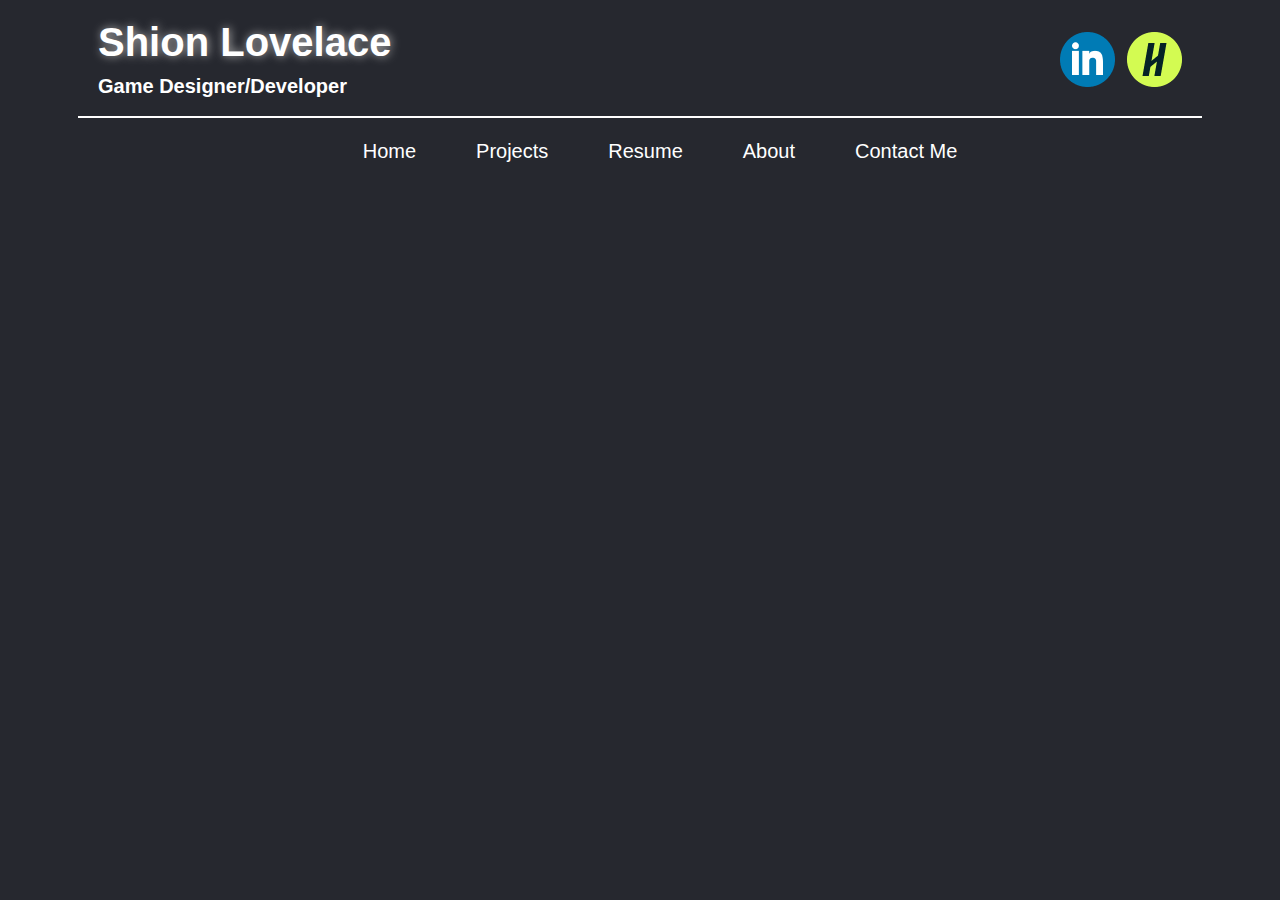
==== about.html @ 18f2eac8 "added consistent headers to all html pages" ====
<!DOCTYPE html>
<html lang="en">
<head>
    <meta charset="UTF-8">
    <meta name="viewport" content="width=device-width, initial-scale=1.0">
    <link rel="stylesheet" href="style.css">
    <title>Document</title>
</head>
<body>
    <header>
        <div class="description">
            <h1 class="name-header">Shion Lovelace</h1>
            <h2 class="jobtitle-header">Game Designer/Developer</h2>
        </div>
        <div class="two-logos">
            <a href="https://www.linkedin.com/in/shionlovelace/">
                <img src="images/linkedinlogo.png" alt="Linkedin">
            </a>
            <a href="https://app.joinhandshake.com/profiles/42069286">
                <img src="images/handshakelogo.png" alt="Handshake">
            </a>
        </div>
    </header>
    <nav>
        <ul class="navigation">
            <li><a href="index.html">Home</a></li>
            <li><a href="projects.html">Projects</a></li>
            <li><a href="resume.html">Resume</a></li>
            <li><a href="about.html">About</a></li>
            <li><a href="contact.html">Contact Me</a></li>
        </ul>
    </nav>
    
</body>
</html>
---- style.css ----
@font-face {
    font-family: 'Kaisei Tokumin';
    src: url(fonts/KaiseiTokumin-Regular.ttf) format('truetype');
}


body {
    background: #26282F;
    color: #FFFFFF;
    font-family: 'Kaisei Tokumin', Helvetica, sans-serif;
    /*margin: 20px 90px 20px 90px;*/
}

p{
    font-size: 20px;
}

header{
    display: flex;
    justify-content: space-between;
    margin: 0 70px 0 70px;
    border-bottom: 2px solid #FFFFFF;
}

.name-header{
    font-size: 40px;
    text-shadow: #B0B0B0 1px 0 10px;
    margin-top: 8px;
    margin-bottom: 0;
}

.jobtitle-header{
    font-size: 20px;
    margin-top: 5px;
}

.description{
    line-height: 1.3;
    padding-left: 20px;
    margin: 0; 
}

.two-logos{
    padding-right: 20px;
    gap: .75em;
    display: flex;
    align-items: center;
}

nav {
    background: #26282F;
    padding: 2px;
    position: sticky;
    top: 0px;
}

.navigation {
    gap: 3em;
    list-style: none;
    font-size: 20px;
    display: flex;
    justify-content: center;
    align-items: center;
}

a{
    color: #FFFFFF;
    text-decoration: none;
    text-decoration-color: grey;
}

a:hover {
    color: lightgray;
    text-decoration: underline;
}

.welcome-paragraph{
    margin: 2px 70px 50px 70px;;
    padding: 30px;
    background: #252525;
    display: flex;
    gap: 4em;
    justify-content: center;
    align-items: center;
}
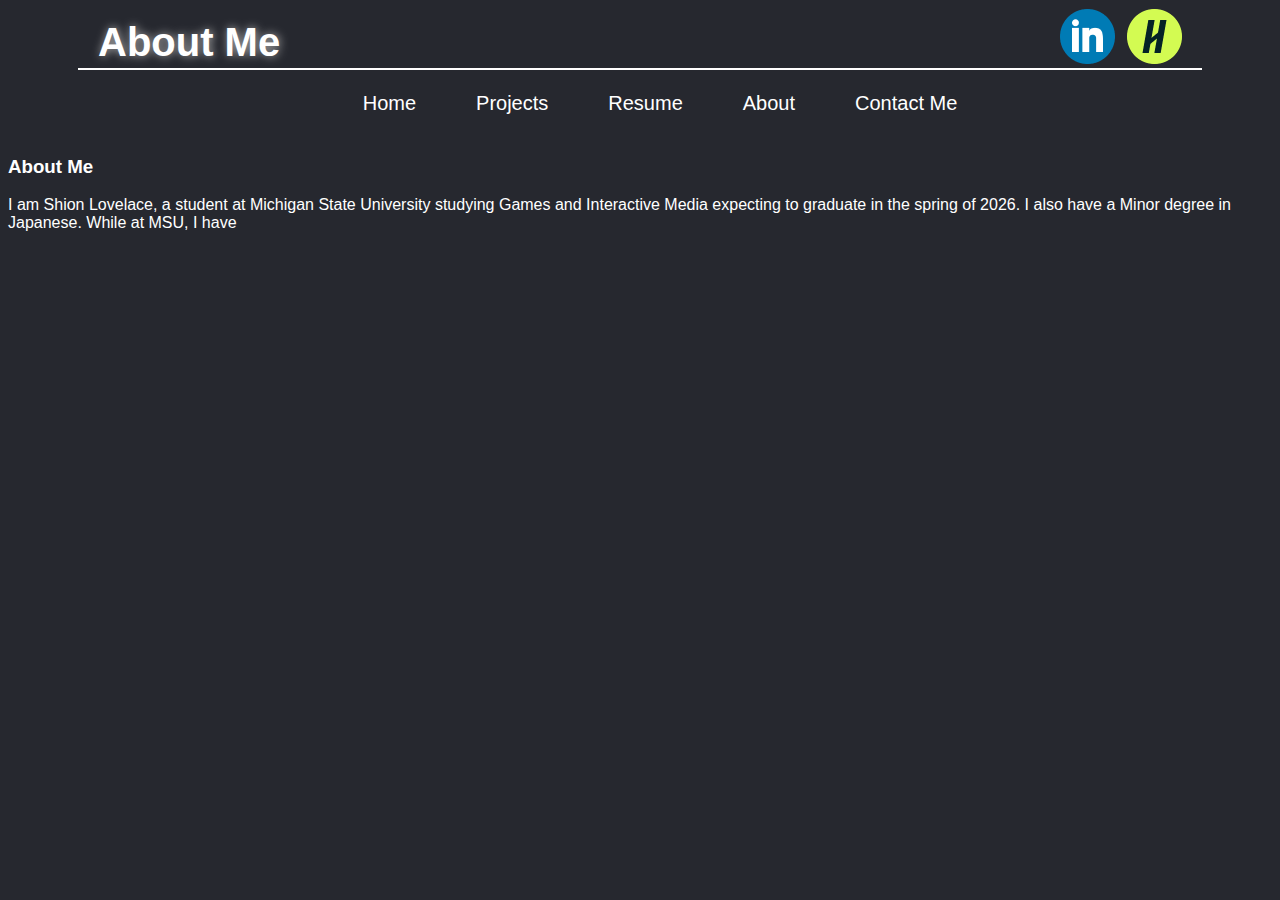
==== commit 65d9a06a: "added so that it redirects to a new tab" ====
--- a/about.html
+++ b/about.html
@@ -4,19 +4,18 @@
     <meta charset="UTF-8">
     <meta name="viewport" content="width=device-width, initial-scale=1.0">
     <link rel="stylesheet" href="style.css">
-    <title>Document</title>
+    <title>About Me</title>
 </head>
 <body>
     <header>
         <div class="description">
-            <h1 class="name-header">Shion Lovelace</h1>
-            <h2 class="jobtitle-header">Game Designer/Developer</h2>
+            <h1 class="name-header">About Me</h1>
         </div>
         <div class="two-logos">
-            <a href="https://www.linkedin.com/in/shionlovelace/">
+            <a href="https://www.linkedin.com/in/shionlovelace/" target="_blank">
                 <img src="images/linkedinlogo.png" alt="Linkedin">
             </a>
-            <a href="https://app.joinhandshake.com/profiles/42069286">
+            <a href="https://app.joinhandshake.com/profiles/42069286" target="_blank">
                 <img src="images/handshakelogo.png" alt="Handshake">
             </a>
         </div>
@@ -30,6 +29,8 @@
             <li><a href="contact.html">Contact Me</a></li>
         </ul>
     </nav>
+    <h3>About Me</h3>
+    <p>I am Shion Lovelace, a student at Michigan State University studying Games and Interactive Media expecting to graduate in the spring of 2026. I also have a Minor degree in Japanese. While at MSU, I have </p>
     
 </body>
 </html>--- a/style.css
+++ b/style.css
@@ -11,7 +11,7 @@
     /*margin: 20px 90px 20px 90px;*/
 }
 
-p{
+.intro{
     font-size: 20px;
 }
 
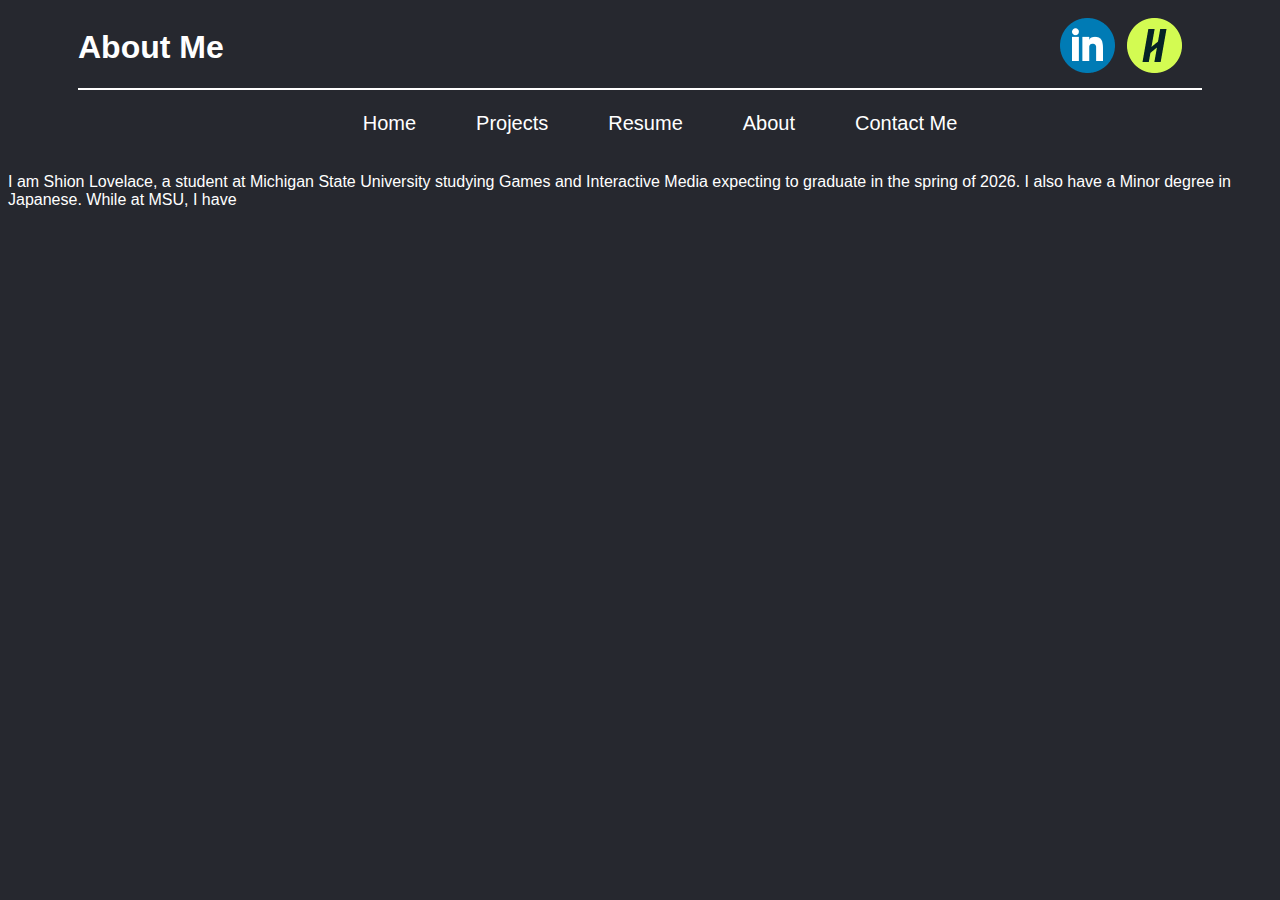
==== commit 92e12fb0: "changed header a bit" ====
--- a/about.html
+++ b/about.html
@@ -8,9 +8,7 @@
 </head>
 <body>
     <header>
-        <div class="description">
-            <h1 class="name-header">About Me</h1>
-        </div>
+        <h1 class="title-header">About Me</h1>
         <div class="two-logos">
             <a href="https://www.linkedin.com/in/shionlovelace/" target="_blank">
                 <img src="images/linkedinlogo.png" alt="Linkedin">
@@ -29,7 +27,6 @@
             <li><a href="contact.html">Contact Me</a></li>
         </ul>
     </nav>
-    <h3>About Me</h3>
     <p>I am Shion Lovelace, a student at Michigan State University studying Games and Interactive Media expecting to graduate in the spring of 2026. I also have a Minor degree in Japanese. While at MSU, I have </p>
     
 </body>
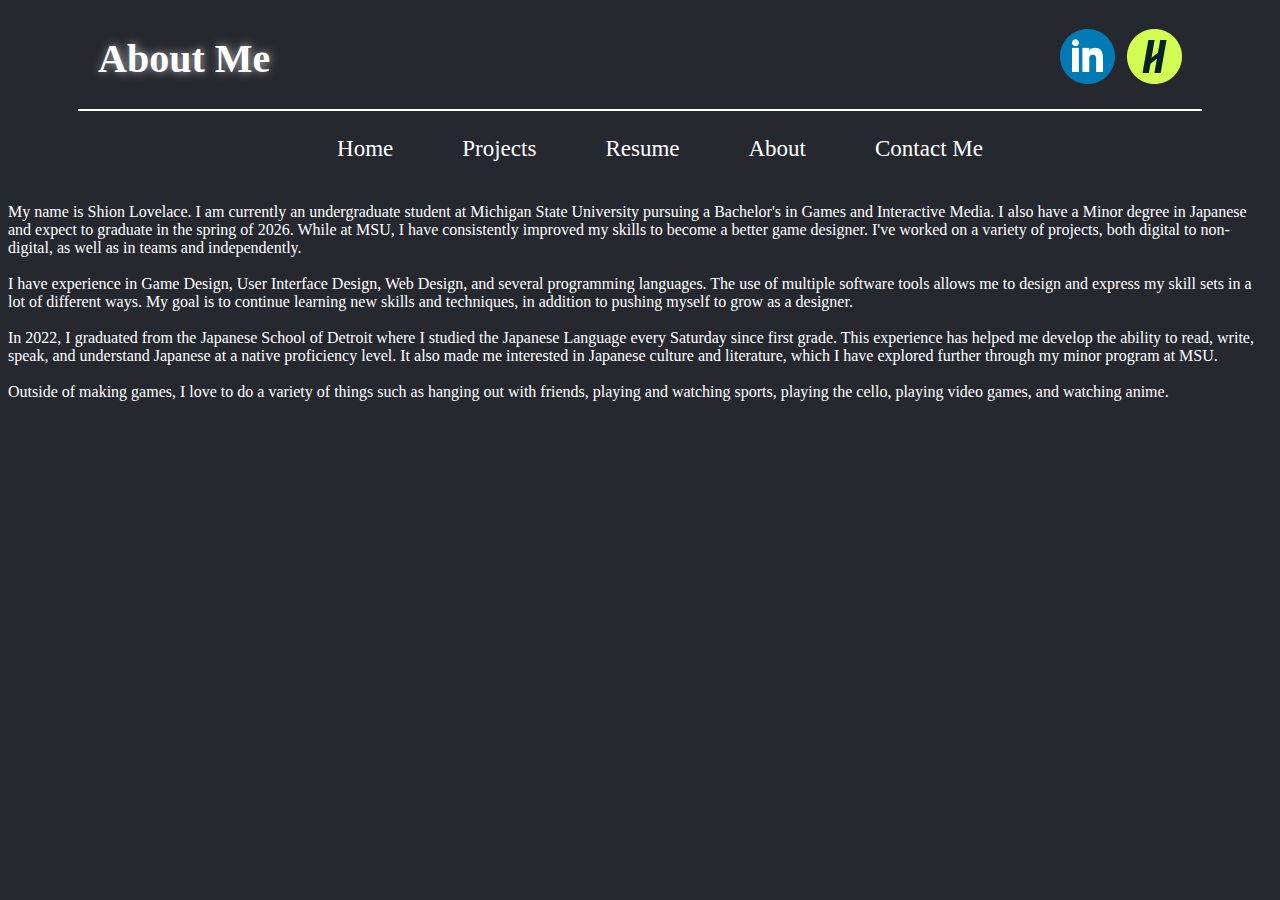
==== commit ae74e493: "about me paragraph" ====
--- a/about.html
+++ b/about.html
@@ -27,7 +27,7 @@
             <li><a href="contact.html">Contact Me</a></li>
         </ul>
     </nav>
-    <p>I am Shion Lovelace, a student at Michigan State University studying Games and Interactive Media expecting to graduate in the spring of 2026. I also have a Minor degree in Japanese. While at MSU, I have </p>
+    <p>My name is Shion Lovelace. I am currently an undergraduate student at Michigan State University pursuing a Bachelor's in Games and Interactive Media. I also have a Minor degree in Japanese and expect to graduate in the spring of 2026. While at MSU, I have consistently improved my skills to become a better game designer. I've worked on a variety of projects, both digital to non-digital, as well as in teams and independently.<br><br>I have experience in Game Design, User Interface Design, Web Design, and several programming languages. The use of multiple software tools allows me to design and express my skill sets in a lot of different ways. My goal is to continue learning new skills and techniques, in addition to pushing myself to grow as a designer. <br><br>In 2022, I graduated from the Japanese School of Detroit where I studied the Japanese Language every Saturday since first grade. This experience has helped me develop the ability to read, write, speak, and understand Japanese at a native proficiency level. It also made me interested in Japanese culture and literature, which I have explored further through my minor program at MSU.<br><br>Outside of making games, I love to do a variety of things such as hanging out with friends, playing and watching sports, playing the cello, playing video games, and watching anime.</p>
     
 </body>
 </html>--- a/style.css
+++ b/style.css
@@ -1,18 +1,8 @@
-@font-face {
-    font-family: 'Kaisei Tokumin';
-    src: url(fonts/KaiseiTokumin-Regular.ttf) format('truetype');
-}
-
-
 body {
     background: #26282F;
     color: #FFFFFF;
-    font-family: 'Kaisei Tokumin', Helvetica, sans-serif;
+    font-family: 'Times New Roman', Times, serif
     /*margin: 20px 90px 20px 90px;*/
-}
-
-.intro{
-    font-size: 20px;
 }
 
 header{
@@ -57,7 +47,7 @@
 .navigation {
     gap: 3em;
     list-style: none;
-    font-size: 20px;
+    font-size: 23px;
     display: flex;
     justify-content: center;
     align-items: center;
@@ -82,4 +72,16 @@
     gap: 4em;
     justify-content: center;
     align-items: center;
+}
+
+.intro{
+    font-size: 21px;
+    line-height: 1.35;
+}
+
+.title-header{
+    font-size: 40px;
+    text-shadow: #B0B0B0 1px 0 10px;
+    padding-left: 20px;
+    align-items: center;
 }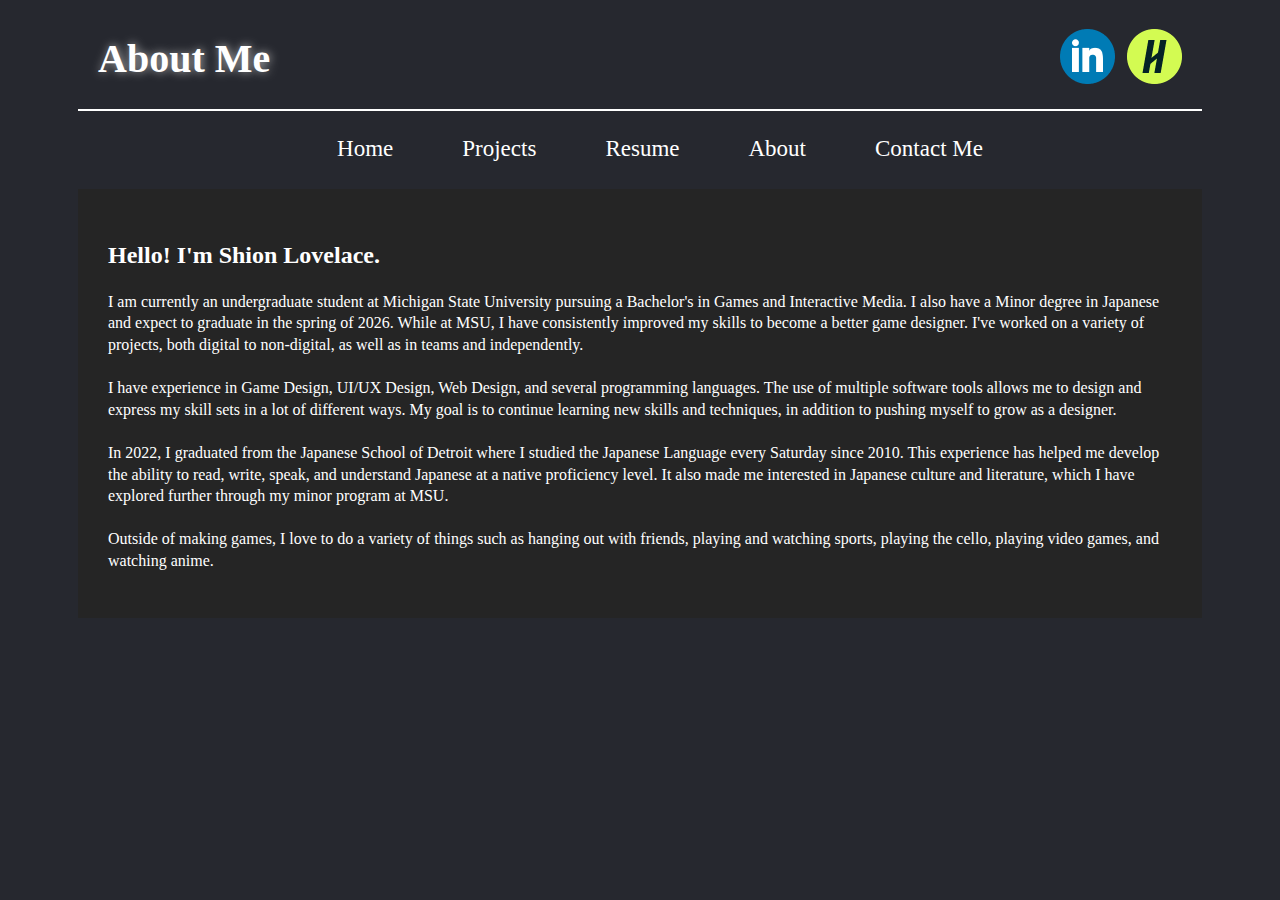
==== commit d0127e28: "about me initial layout" ====
--- a/about.html
+++ b/about.html
@@ -27,7 +27,11 @@
             <li><a href="contact.html">Contact Me</a></li>
         </ul>
     </nav>
-    <p>My name is Shion Lovelace. I am currently an undergraduate student at Michigan State University pursuing a Bachelor's in Games and Interactive Media. I also have a Minor degree in Japanese and expect to graduate in the spring of 2026. While at MSU, I have consistently improved my skills to become a better game designer. I've worked on a variety of projects, both digital to non-digital, as well as in teams and independently.<br><br>I have experience in Game Design, User Interface Design, Web Design, and several programming languages. The use of multiple software tools allows me to design and express my skill sets in a lot of different ways. My goal is to continue learning new skills and techniques, in addition to pushing myself to grow as a designer. <br><br>In 2022, I graduated from the Japanese School of Detroit where I studied the Japanese Language every Saturday since first grade. This experience has helped me develop the ability to read, write, speak, and understand Japanese at a native proficiency level. It also made me interested in Japanese culture and literature, which I have explored further through my minor program at MSU.<br><br>Outside of making games, I love to do a variety of things such as hanging out with friends, playing and watching sports, playing the cello, playing video games, and watching anime.</p>
+    <div class="aboutme-paragraph">
+        <h2>Hello! I'm Shion Lovelace.</h2>
+        <p>I am currently an undergraduate student at Michigan State University pursuing a Bachelor's in Games and Interactive Media. I also have a Minor degree in Japanese and expect to graduate in the spring of 2026. While at MSU, I have consistently improved my skills to become a better game designer. I've worked on a variety of projects, both digital to non-digital, as well as in teams and independently.<br><br>I have experience in Game Design, UI/UX Design, Web Design, and several programming languages. The use of multiple software tools allows me to design and express my skill sets in a lot of different ways. My goal is to continue learning new skills and techniques, in addition to pushing myself to grow as a designer. <br><br>In 2022, I graduated from the Japanese School of Detroit where I studied the Japanese Language every Saturday since 2010. This experience has helped me develop the ability to read, write, speak, and understand Japanese at a native proficiency level. It also made me interested in Japanese culture and literature, which I have explored further through my minor program at MSU.<br><br>Outside of making games, I love to do a variety of things such as hanging out with friends, playing and watching sports, playing the cello, playing video games, and watching anime.</p>
+    </div>
+    
     
 </body>
 </html>--- a/style.css
+++ b/style.css
@@ -84,4 +84,13 @@
     text-shadow: #B0B0B0 1px 0 10px;
     padding-left: 20px;
     align-items: center;
+}
+
+.aboutme-paragraph{
+    margin: 2px 70px 50px 70px;;
+    padding: 30px;
+    line-height: 1.35;
+    background: #252525;
+    justify-content: center;
+    align-items: center;
 }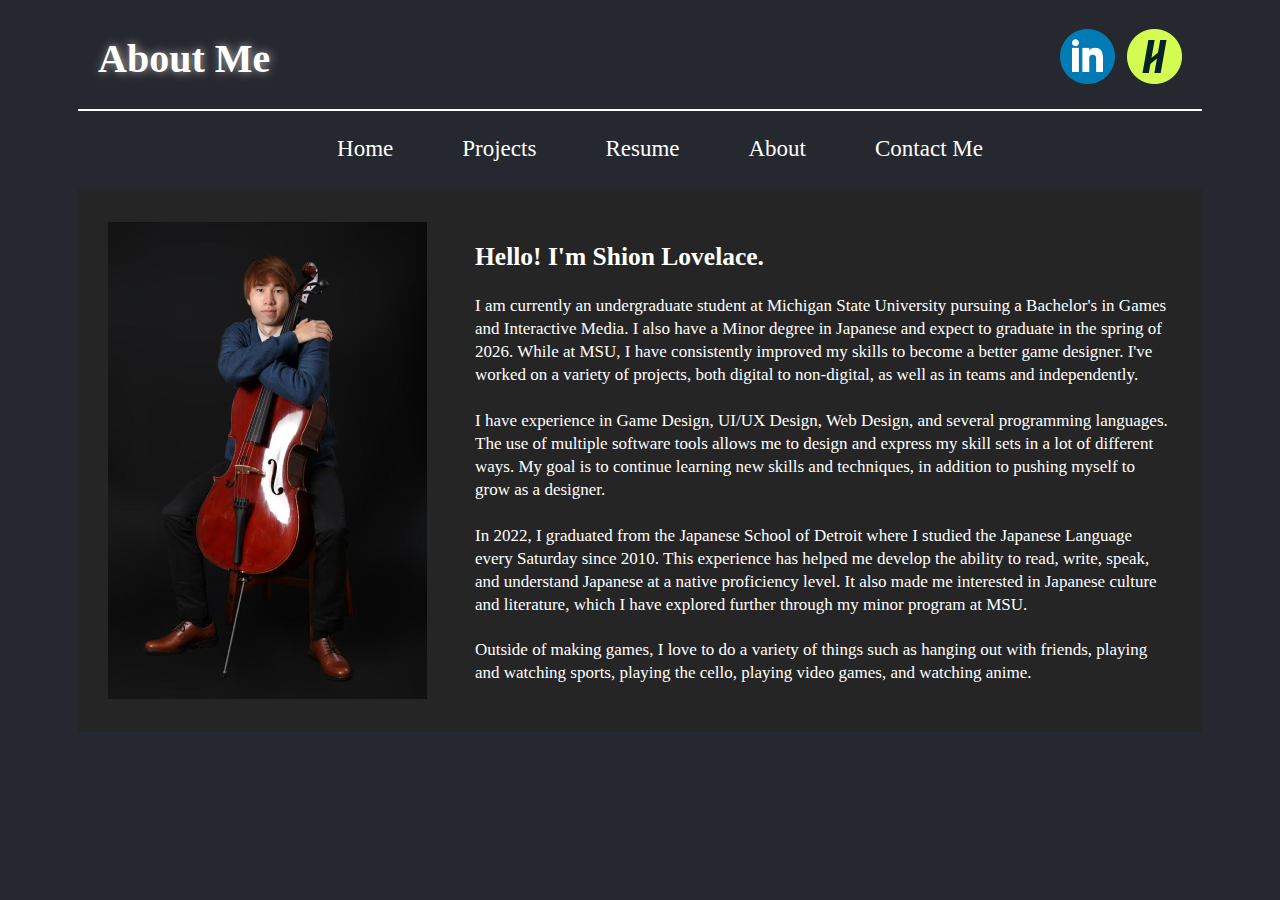
==== commit 2f691a29: "added picture on aoutme page (might delete later)" ====
--- a/about.html
+++ b/about.html
@@ -27,10 +27,14 @@
             <li><a href="contact.html">Contact Me</a></li>
         </ul>
     </nav>
-    <div class="aboutme-paragraph">
-        <h2>Hello! I'm Shion Lovelace.</h2>
-        <p>I am currently an undergraduate student at Michigan State University pursuing a Bachelor's in Games and Interactive Media. I also have a Minor degree in Japanese and expect to graduate in the spring of 2026. While at MSU, I have consistently improved my skills to become a better game designer. I've worked on a variety of projects, both digital to non-digital, as well as in teams and independently.<br><br>I have experience in Game Design, UI/UX Design, Web Design, and several programming languages. The use of multiple software tools allows me to design and express my skill sets in a lot of different ways. My goal is to continue learning new skills and techniques, in addition to pushing myself to grow as a designer. <br><br>In 2022, I graduated from the Japanese School of Detroit where I studied the Japanese Language every Saturday since 2010. This experience has helped me develop the ability to read, write, speak, and understand Japanese at a native proficiency level. It also made me interested in Japanese culture and literature, which I have explored further through my minor program at MSU.<br><br>Outside of making games, I love to do a variety of things such as hanging out with friends, playing and watching sports, playing the cello, playing video games, and watching anime.</p>
+    <div class="aboutme-layout">
+        <img src="images/aboutme.png" alt="About Me Picture">
+        <div class="aboutme-paragraph">
+            <h2>Hello! I'm Shion Lovelace.</h2>
+            <p>I am currently an undergraduate student at Michigan State University pursuing a Bachelor's in Games and Interactive Media. I also have a Minor degree in Japanese and expect to graduate in the spring of 2026. While at MSU, I have consistently improved my skills to become a better game designer. I've worked on a variety of projects, both digital to non-digital, as well as in teams and independently.<br><br>I have experience in Game Design, UI/UX Design, Web Design, and several programming languages. The use of multiple software tools allows me to design and express my skill sets in a lot of different ways. My goal is to continue learning new skills and techniques, in addition to pushing myself to grow as a designer. <br><br>In 2022, I graduated from the Japanese School of Detroit where I studied the Japanese Language every Saturday since 2010. This experience has helped me develop the ability to read, write, speak, and understand Japanese at a native proficiency level. It also made me interested in Japanese culture and literature, which I have explored further through my minor program at MSU.<br><br>Outside of making games, I love to do a variety of things such as hanging out with friends, playing and watching sports, playing the cello, playing video games, and watching anime.</p>
+        </div>
     </div>
+    
     
     
 </body>
--- a/style.css
+++ b/style.css
@@ -86,11 +86,23 @@
     align-items: center;
 }
 
+.aboutme-layout{
+    display: flex;
+    margin: 2px 70px 50px 70px;;
+    padding: 30px;
+    gap: 3em;
+    line-height: 1.35;
+    background: #252525;
+    justify-content: center;
+    align-items: center;
+}
+
 .aboutme-paragraph{
-    margin: 2px 70px 50px 70px;;
+    font-size: 17px;
+    /*margin: 2px 70px 50px 70px;;
     padding: 30px;
     line-height: 1.35;
     background: #252525;
     justify-content: center;
-    align-items: center;
+    align-items: center;*/
 }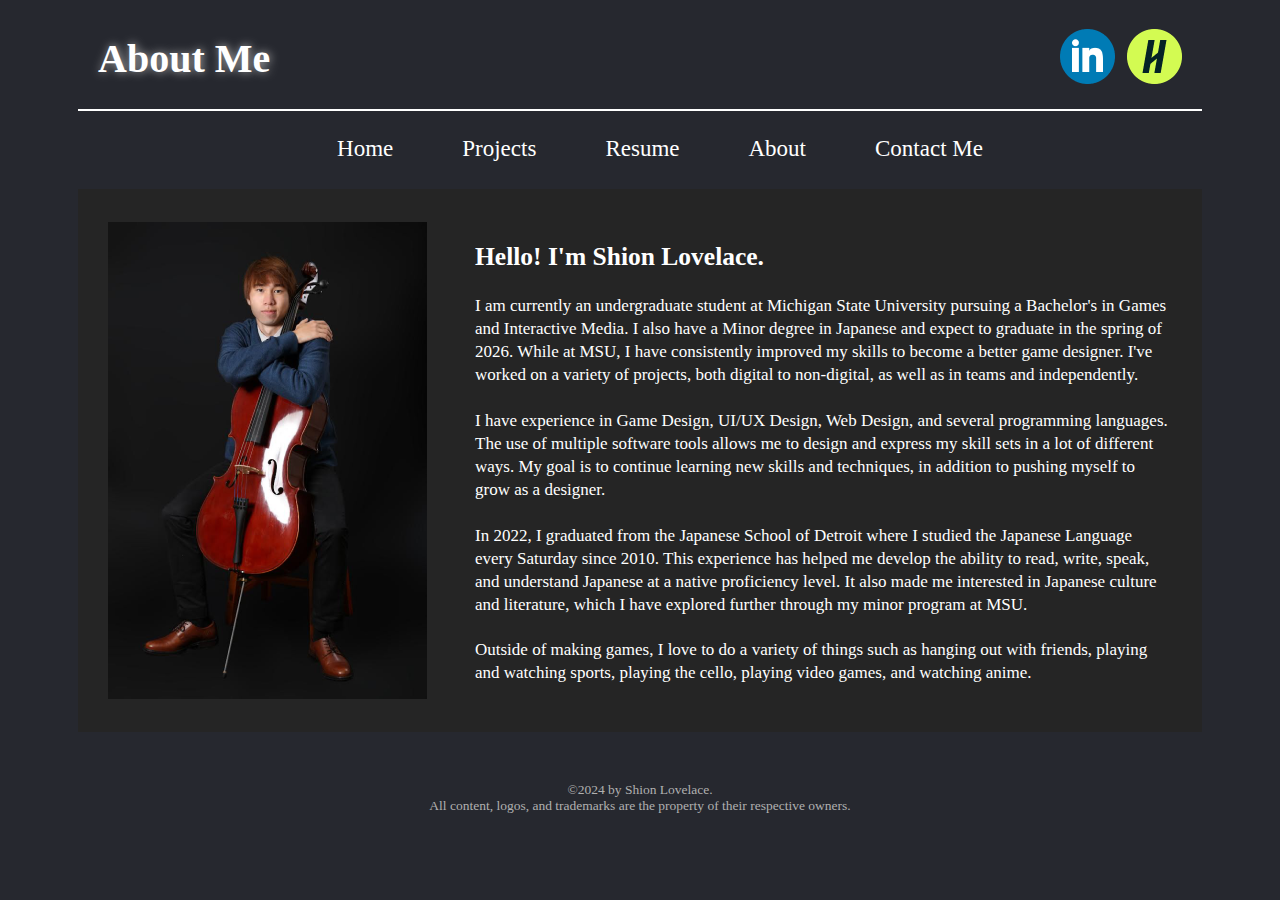
==== commit 41ce5e4f: "added copyright credits" ====
--- a/about.html
+++ b/about.html
@@ -34,8 +34,8 @@
             <p>I am currently an undergraduate student at Michigan State University pursuing a Bachelor's in Games and Interactive Media. I also have a Minor degree in Japanese and expect to graduate in the spring of 2026. While at MSU, I have consistently improved my skills to become a better game designer. I've worked on a variety of projects, both digital to non-digital, as well as in teams and independently.<br><br>I have experience in Game Design, UI/UX Design, Web Design, and several programming languages. The use of multiple software tools allows me to design and express my skill sets in a lot of different ways. My goal is to continue learning new skills and techniques, in addition to pushing myself to grow as a designer. <br><br>In 2022, I graduated from the Japanese School of Detroit where I studied the Japanese Language every Saturday since 2010. This experience has helped me develop the ability to read, write, speak, and understand Japanese at a native proficiency level. It also made me interested in Japanese culture and literature, which I have explored further through my minor program at MSU.<br><br>Outside of making games, I love to do a variety of things such as hanging out with friends, playing and watching sports, playing the cello, playing video games, and watching anime.</p>
         </div>
     </div>
-    
-    
-    
+    <p class="credits">
+        ©2024 by Shion Lovelace.<br>All content, logos, and trademarks are the property of their respective owners.
+    </p>  
 </body>
 </html>--- a/style.css
+++ b/style.css
@@ -24,6 +24,13 @@
     margin-top: 5px;
 }
 
+.title-header{
+    font-size: 40px;
+    text-shadow: #B0B0B0 1px 0 10px;
+    padding-left: 20px;
+    align-items: center;
+}
+
 .description{
     line-height: 1.3;
     padding-left: 20px;
@@ -64,6 +71,12 @@
     text-decoration: underline;
 }
 
+.credits{
+    text-align: center;
+    font-size: 13.5px;
+    color: #B0B0B0;
+}
+
 .welcome-paragraph{
     margin: 2px 70px 50px 70px;;
     padding: 30px;
@@ -79,13 +92,6 @@
     line-height: 1.35;
 }
 
-.title-header{
-    font-size: 40px;
-    text-shadow: #B0B0B0 1px 0 10px;
-    padding-left: 20px;
-    align-items: center;
-}
-
 .aboutme-layout{
     display: flex;
     margin: 2px 70px 50px 70px;;
@@ -99,10 +105,130 @@
 
 .aboutme-paragraph{
     font-size: 17px;
-    /*margin: 2px 70px 50px 70px;;
-    padding: 30px;
-    line-height: 1.35;
-    background: #252525;
-    justify-content: center;
-    align-items: center;*/
+}
+
+.cardclash{
+    background: #252525;
+    margin: 2px 70px 20px 70px;;
+    padding: 10px 30px 30px 30px;
+}
+
+.cardclash-text{
+    display: flex;
+    gap: 3em;
+    font-size: 17px;
+    line-height: 1.5;
+    justify-content: center;
+    align-items: center;
+}
+
+.other-links{
+    color: #387aa3;
+    text-decoration: underline;
+}
+
+.other-links:hover {
+    color: #2c5f70;
+}
+
+.other-links:visited {
+    color: #2c5f70;
+}
+
+.eeriewoods{
+    background: #252525;
+    margin: 2px 70px 20px 70px;;
+    padding: 10px 30px 30px 30px;
+}
+
+.eeriewoods-text{
+    display: flex;
+    gap: 3em;
+    font-size: 17px;
+    line-height: 1.5;
+    justify-content: center;
+    align-items: center;
+}
+
+.haunted{
+    background: #252525;
+    margin: 2px 70px 20px 70px;;
+    padding: 10px 30px 30px 30px;
+}
+
+.haunted-text{
+    display: flex;
+    gap: 3em;
+    font-size: 17px;
+    line-height: 1.5;
+    justify-content: center;
+    align-items: center;
+}
+
+.mobile-game-ui{
+    background: #252525;
+    margin: 2px 70px 20px 70px;;
+    padding: 10px 30px 30px 30px;
+}
+
+.mobile-game-ui-text{
+    display: flex;
+    gap: 3em;
+    font-size: 17px;
+    line-height: 1.5;
+    justify-content: center;
+    align-items: center;
+}
+
+.contact-information{
+    background-color: #252525;
+    margin: 2px 70px 50px 70px;;
+    padding: 0 30px 30px 30px;
+}
+
+.gmail{
+    display: flex;
+    gap: 1em;
+    font-size: 20px;
+    padding-top: 10px;
+    padding-bottom: 30px;
+}
+
+label{
+    font-size: 17px;
+    margin-bottom: 8px;
+    display: block;
+}
+
+input{
+    width: 98%;
+    padding: 10px;
+    margin: 8px 0 20px 0;
+    border: 1px solid #FFFFFF;
+    background-color: #D3D3D3;
+    border-radius: 5px;
+}
+
+textarea{
+    width: 98%;
+    padding: 10px;
+    margin: 8px 0 20px 0;
+    border: 1px solid #FFFFFF;
+    background-color: #D3D3D3;
+    border-radius: 5px;
+    resize: none;
+}
+
+.submit-button{
+    width: 100%;
+    background-color: #387aa3;
+    color: white;
+    padding: 10px 20px;
+    border: none;
+    border-radius: 5px;
+    cursor: pointer;
+}
+
+.submit-button:hover {
+    background-color: #2e6680;
 }